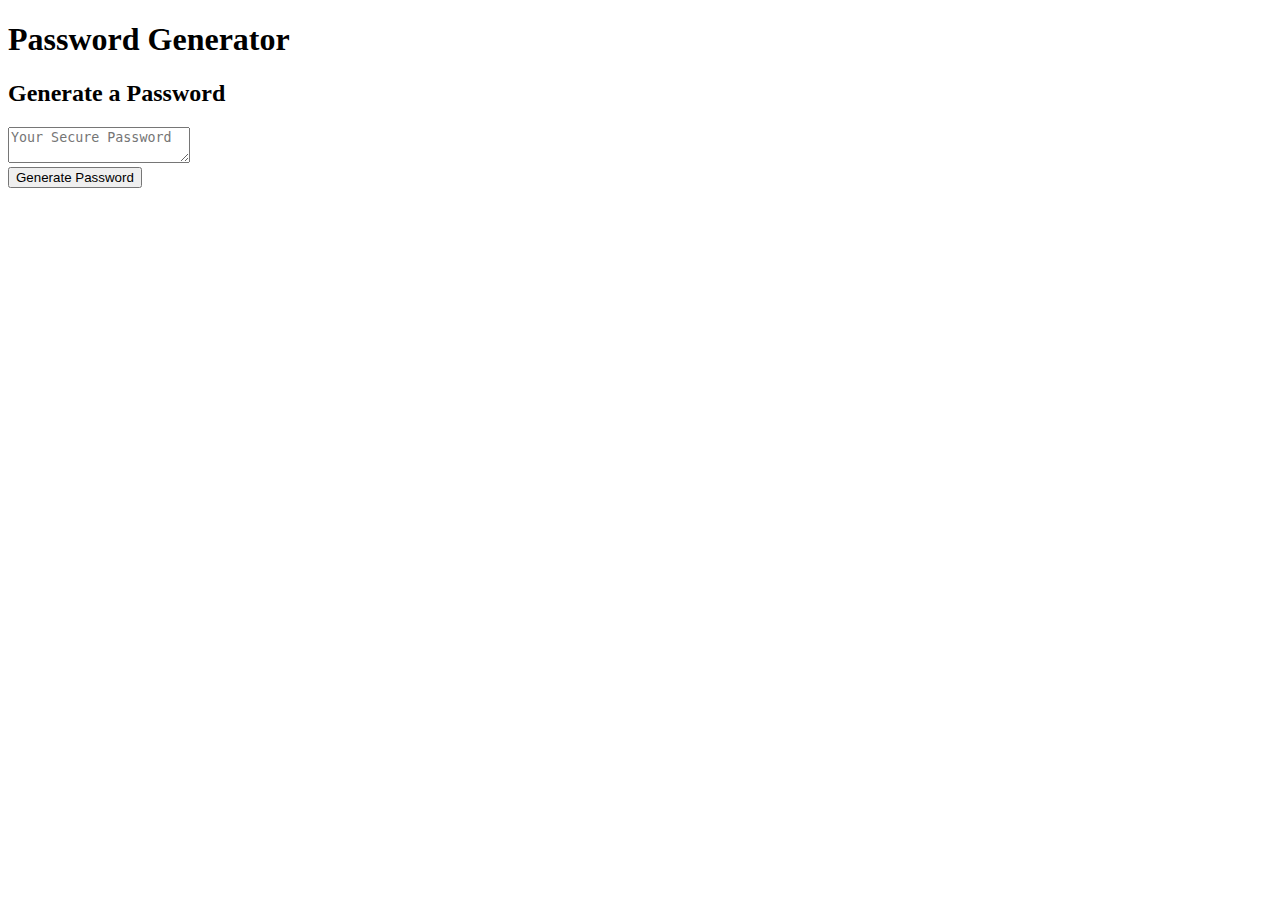
==== Index.html @ 5826dc39 "Intial commit folder structured and demo files" ====
<!DOCTYPE html>
<html lang="en">
  <head>
    <meta charset="UTF-8" />
    <meta name="viewport" content="width=device-width, initial-scale=1.0" />
    <meta http-equiv="X-UA-Compatible" content="ie=edge" />
    <title>Password Generator</title>
    <link rel="stylesheet" href="style.css" />
  </head>
  <body>
    <div class="wrapper">
      <header>
        <h1>Password Generator</h1>
      </header>
      <div class="card">
        <div class="card-header">
          <h2>Generate a Password</h2>
        </div>
        <div class="card-body">
          <textarea
            readonly
            id="password"
            placeholder="Your Secure Password"
            aria-label="Generated Password"
          ></textarea>
        </div>
        <div class="card-footer">
          <button id="generate" class="btn">Generate Password</button>
        </div>
      </div>
    </div>
    <script src="script.js"></script>
  </body>
</html>
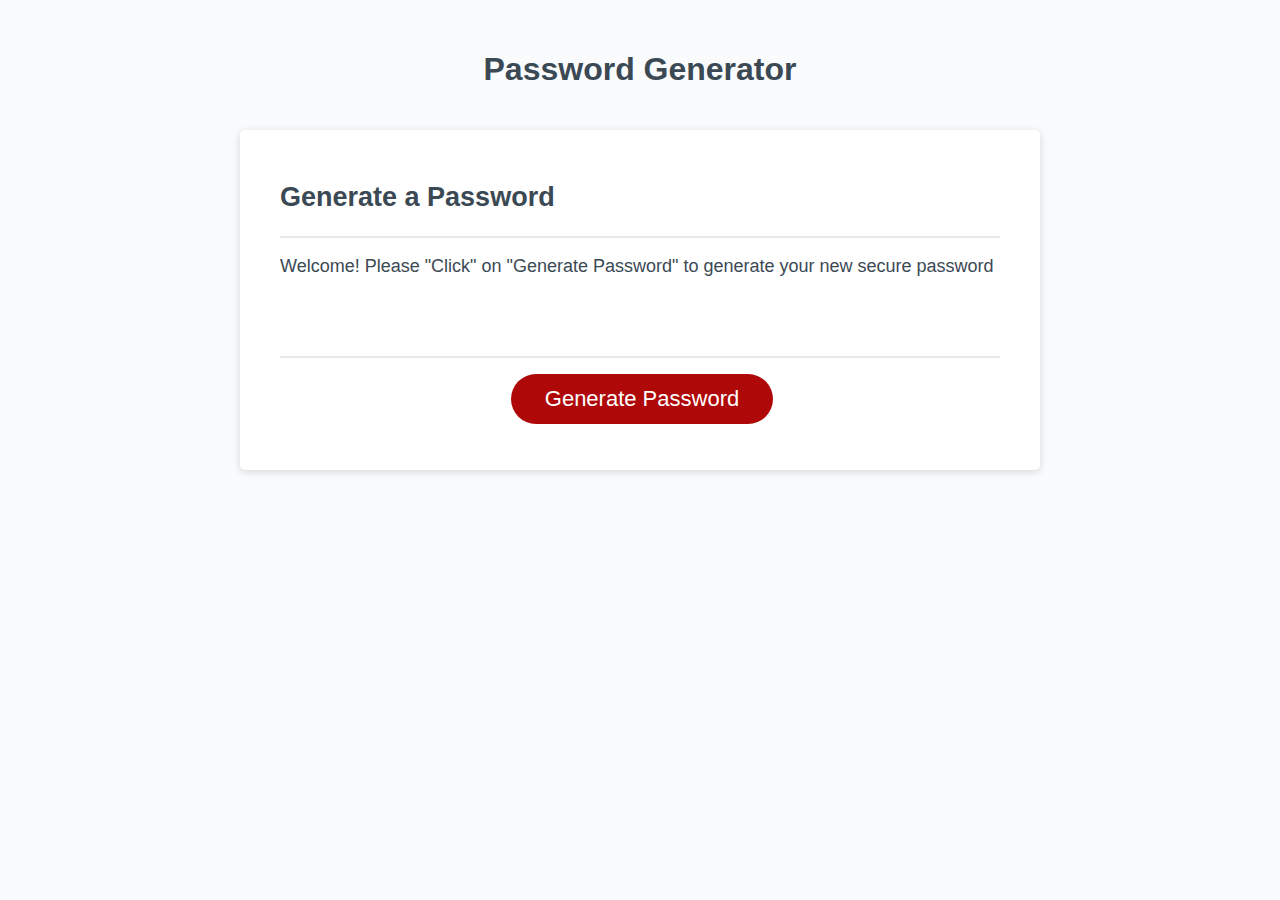
==== commit 7502f579: "Added image and restructured folders" ====
--- a/Index.html
+++ b/Index.html
@@ -5,7 +5,7 @@
     <meta name="viewport" content="width=device-width, initial-scale=1.0" />
     <meta http-equiv="X-UA-Compatible" content="ie=edge" />
     <title>Password Generator</title>
-    <link rel="stylesheet" href="style.css" />
+    <link rel="stylesheet" href="./Develop/style.css" />
   </head>
   <body>
     <div class="wrapper">
@@ -17,18 +17,13 @@
           <h2>Generate a Password</h2>
         </div>
         <div class="card-body">
-          <textarea
-            readonly
-            id="password"
-            placeholder="Your Secure Password"
-            aria-label="Generated Password"
-          ></textarea>
+            <p> Welcome! Please "Click" on "Generate Password" to generate your new secure password</p>
         </div>
         <div class="card-footer">
           <button id="generate" class="btn">Generate Password</button>
         </div>
       </div>
     </div>
-    <script src="script.js"></script>
+    <script src="./Develop/script.js"></script>
   </body>
 </html>
--- a/Develop/style.css
+++ b/Develop/style.css
@@ -0,0 +1,137 @@
+*,
+*::before,
+*::after {
+  box-sizing: border-box;
+}
+
+html,
+body,
+.wrapper {
+  height: 100%;
+  margin: 0;
+  padding: 0;
+}
+
+body {
+  font-family: sans-serif;
+  background-color: #f9fbfd;
+}
+
+.wrapper {
+  padding-top: 30px;
+  padding-left: 20px;
+  padding-right: 20px;
+}
+
+header {
+  text-align: center;
+  padding: 20px;
+  padding-top: 0px;
+  color: hsl(206, 17%, 28%);
+}
+
+.card {
+  background-color: hsl(0, 0%, 100%);
+  border-radius: 5px;
+  border-width: 1px;
+  box-shadow: rgba(0, 0, 0, 0.15) 0px 2px 8px 0px;
+  color: hsl(206, 17%, 28%);
+  font-size: 18px;
+  margin: 0 auto;
+  max-width: 800px;
+  padding: 30px 40px;
+}
+
+.card-header::after {
+  content: " ";
+  display: block;
+  width: 100%;
+  background: #e7e9eb;
+  height: 2px;
+}
+
+.card-body {
+  min-height: 100px;
+}
+
+.card-footer {
+  text-align: center;
+}
+
+.card-footer::before {
+  content: " ";
+  display: block;
+  width: 100%;
+  background: #e7e9eb;
+  height: 2px;
+}
+
+.card-footer::after {
+  content: " ";
+  display: block;
+  clear: both;
+}
+
+.btn {
+  border: none;
+  background-color: hsl(360, 91%, 36%);
+  border-radius: 25px;
+  box-shadow: rgba(0, 0, 0, 0.1) 0px 1px 6px 0px rgba(0, 0, 0, 0.2) 0px 1px 1px
+    0px;
+  color: hsl(0, 0%, 100%);
+  display: inline-block;
+  font-size: 22px;
+  line-height: 22px;
+  margin: 16px 16px 16px 20px;
+  padding: 14px 34px;
+  text-align: center;
+  cursor: pointer;
+}
+
+button[disabled] {
+  cursor: default;
+  background: #c0c7cf;
+}
+
+.float-right {
+  float: right;
+}
+
+#password {
+  -webkit-appearance: none;
+  -moz-appearance: none;
+  appearance: none;
+  border: none;
+  display: block;
+  width: 100%;
+  padding-top: 15px;
+  padding-left: 15px;
+  padding-right: 15px;
+  padding-bottom: 85px;
+  font-size: 1.2rem;
+  text-align: center;
+  margin-top: 10px;
+  margin-bottom: 10px;
+  border: 2px dashed #c0c7cf;
+  border-radius: 6px;
+  resize: none;
+  overflow: hidden;
+}
+
+@media (max-width: 690px) {
+  .btn {
+    font-size: 1rem;
+    margin: 16px 0px 0px 0px;
+    padding: 10px 15px;
+  }
+
+  #password {
+    font-size: 1rem;
+  }
+}
+
+@media (max-width: 500px) {
+  .btn {
+    font-size: 0.8rem;
+  }
+}
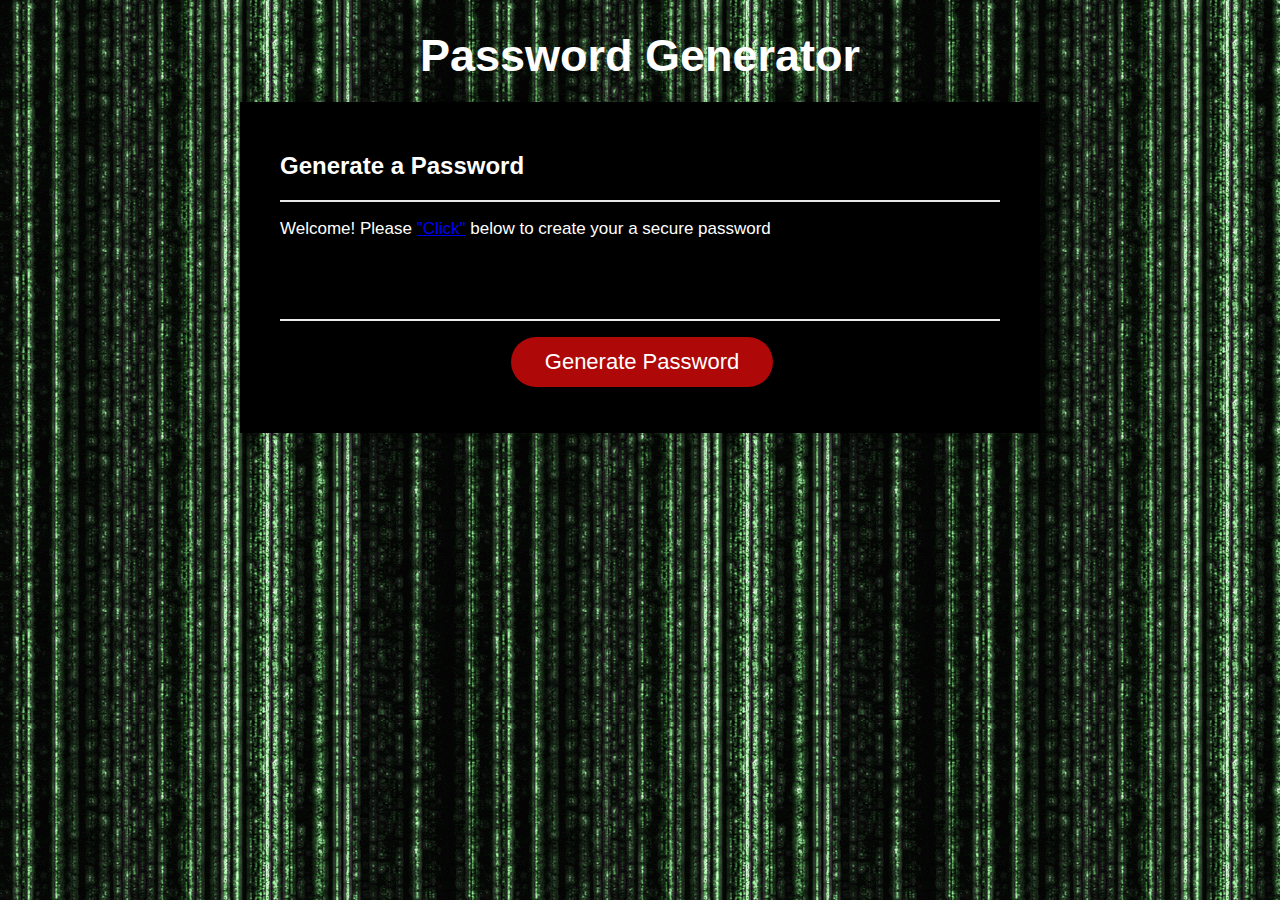
==== commit 6fab3439: "Updated page css, button,alert added" ====
--- a/Index.html
+++ b/Index.html
@@ -10,20 +10,20 @@
   <body>
     <div class="wrapper">
       <header>
-        <h1>Password Generator</h1>
+        <span class="blinking">Password Generator</span>
       </header>
       <div class="card">
         <div class="card-header">
           <h2>Generate a Password</h2>
         </div>
         <div class="card-body">
-            <p> Welcome! Please "Click" on "Generate Password" to generate your new secure password</p>
+            <p> Welcome! Please <a href= "#generate.btn">"Click"</a> below to create your a secure password</p>
         </div>
         <div class="card-footer">
-          <button id="generate" class="btn">Generate Password</button>
+          <button id="generate" class="btn" onclick="ping()">Generate Password</button>
         </div>
       </div>
     </div>
-    <script src="./Develop/script.js"></script>
+    <script src="./Develop/Assets/script.js"></script>
   </body>
 </html>
--- a/Develop/style.css
+++ b/Develop/style.css
@@ -13,8 +13,8 @@
 }
 
 body {
+  background-image: url("./Images/giphy.gif");
   font-family: sans-serif;
-  background-color: #f9fbfd;
 }
 
 .wrapper {
@@ -27,16 +27,27 @@
   text-align: center;
   padding: 20px;
   padding-top: 0px;
-  color: hsl(206, 17%, 28%);
+  color:white;
+}
+
+.blinking{
+  animation: blinkingText 2.2s infinite;
+  font-size: 45px;
+  font-weight: bold;
+}
+@keyframes blinkingText{
+  0%{     color:rgb(235, 13, 224);    }
+  49%{    color:rgb(235, 13, 224); }
+  60%{    color: transparent; }
+  99%{    color: transparent;  }
+  100%{   color: rgb(235, 13, 224);   }
 }
 
 .card {
-  background-color: hsl(0, 0%, 100%);
-  border-radius: 5px;
+  background-color: Black;
   border-width: 1px;
   box-shadow: rgba(0, 0, 0, 0.15) 0px 2px 8px 0px;
-  color: hsl(206, 17%, 28%);
-  font-size: 18px;
+  color:white;
   margin: 0 auto;
   max-width: 800px;
   padding: 30px 40px;
@@ -52,6 +63,7 @@
 
 .card-body {
   min-height: 100px;
+  font-size: 17px;
 }
 
 .card-footer {
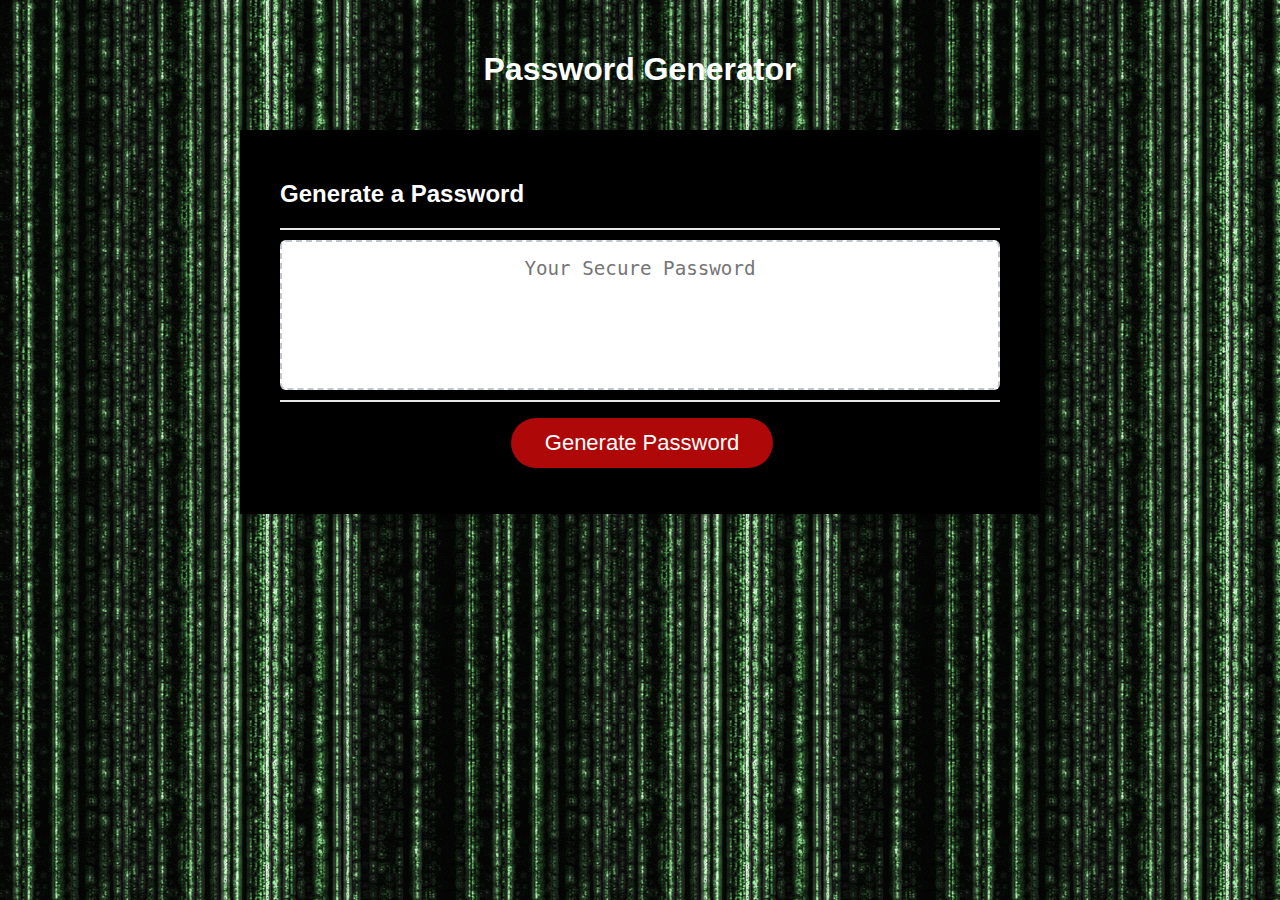
==== commit 823bdc80: "Updated script with functions" ====
--- a/Index.html
+++ b/Index.html
@@ -10,14 +10,19 @@
   <body>
     <div class="wrapper">
       <header>
-        <span class="blinking">Password Generator</span>
+        <h1>Password Generator</h1>
       </header>
       <div class="card">
         <div class="card-header">
           <h2>Generate a Password</h2>
         </div>
         <div class="card-body">
-            <p> Welcome! Please <a href= "#generate.btn">"Click"</a> below to create your a secure password</p>
+          <textarea
+            readonly
+            id="password"
+            placeholder="Your Secure Password"
+            aria-label="Generated Password"
+          ></textarea>
         </div>
         <div class="card-footer">
           <button id="generate" class="btn" onclick="ping()">Generate Password</button>
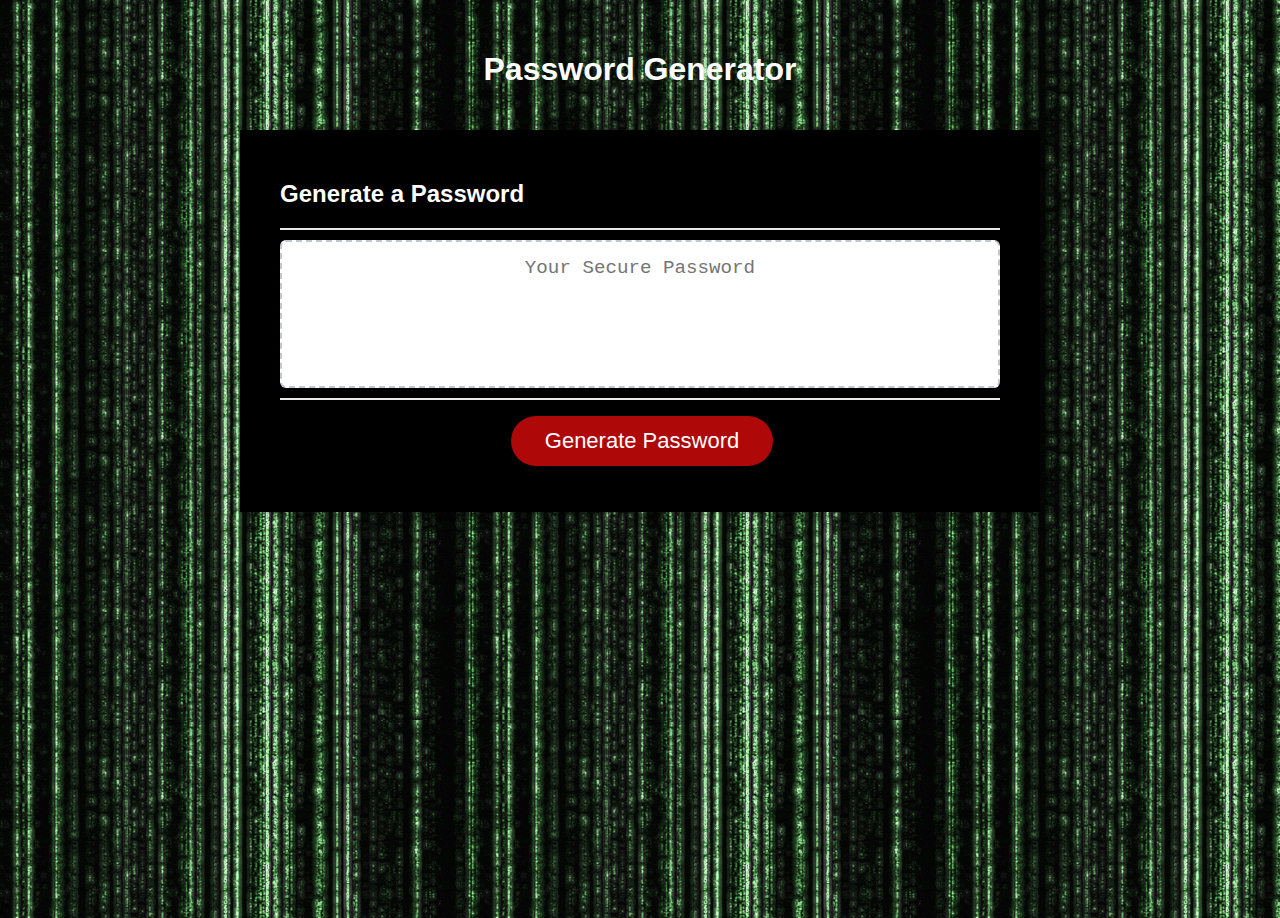
==== commit 7cbc86b7: "Updated Function and Folder structure" ====
--- a/Index.html
+++ b/Index.html
@@ -25,10 +25,11 @@
           ></textarea>
         </div>
         <div class="card-footer">
-          <button id="generate" class="btn" onclick="ping()">Generate Password</button>
+          <button id="generate" class="btn" onclick="generatePassword()">Generate Password</button>
         </div>
       </div>
     </div>
-    <script src="./Develop/Assets/script.js"></script>
+    <script src="./script.js"></script>
   </body>
 </html>
+/*